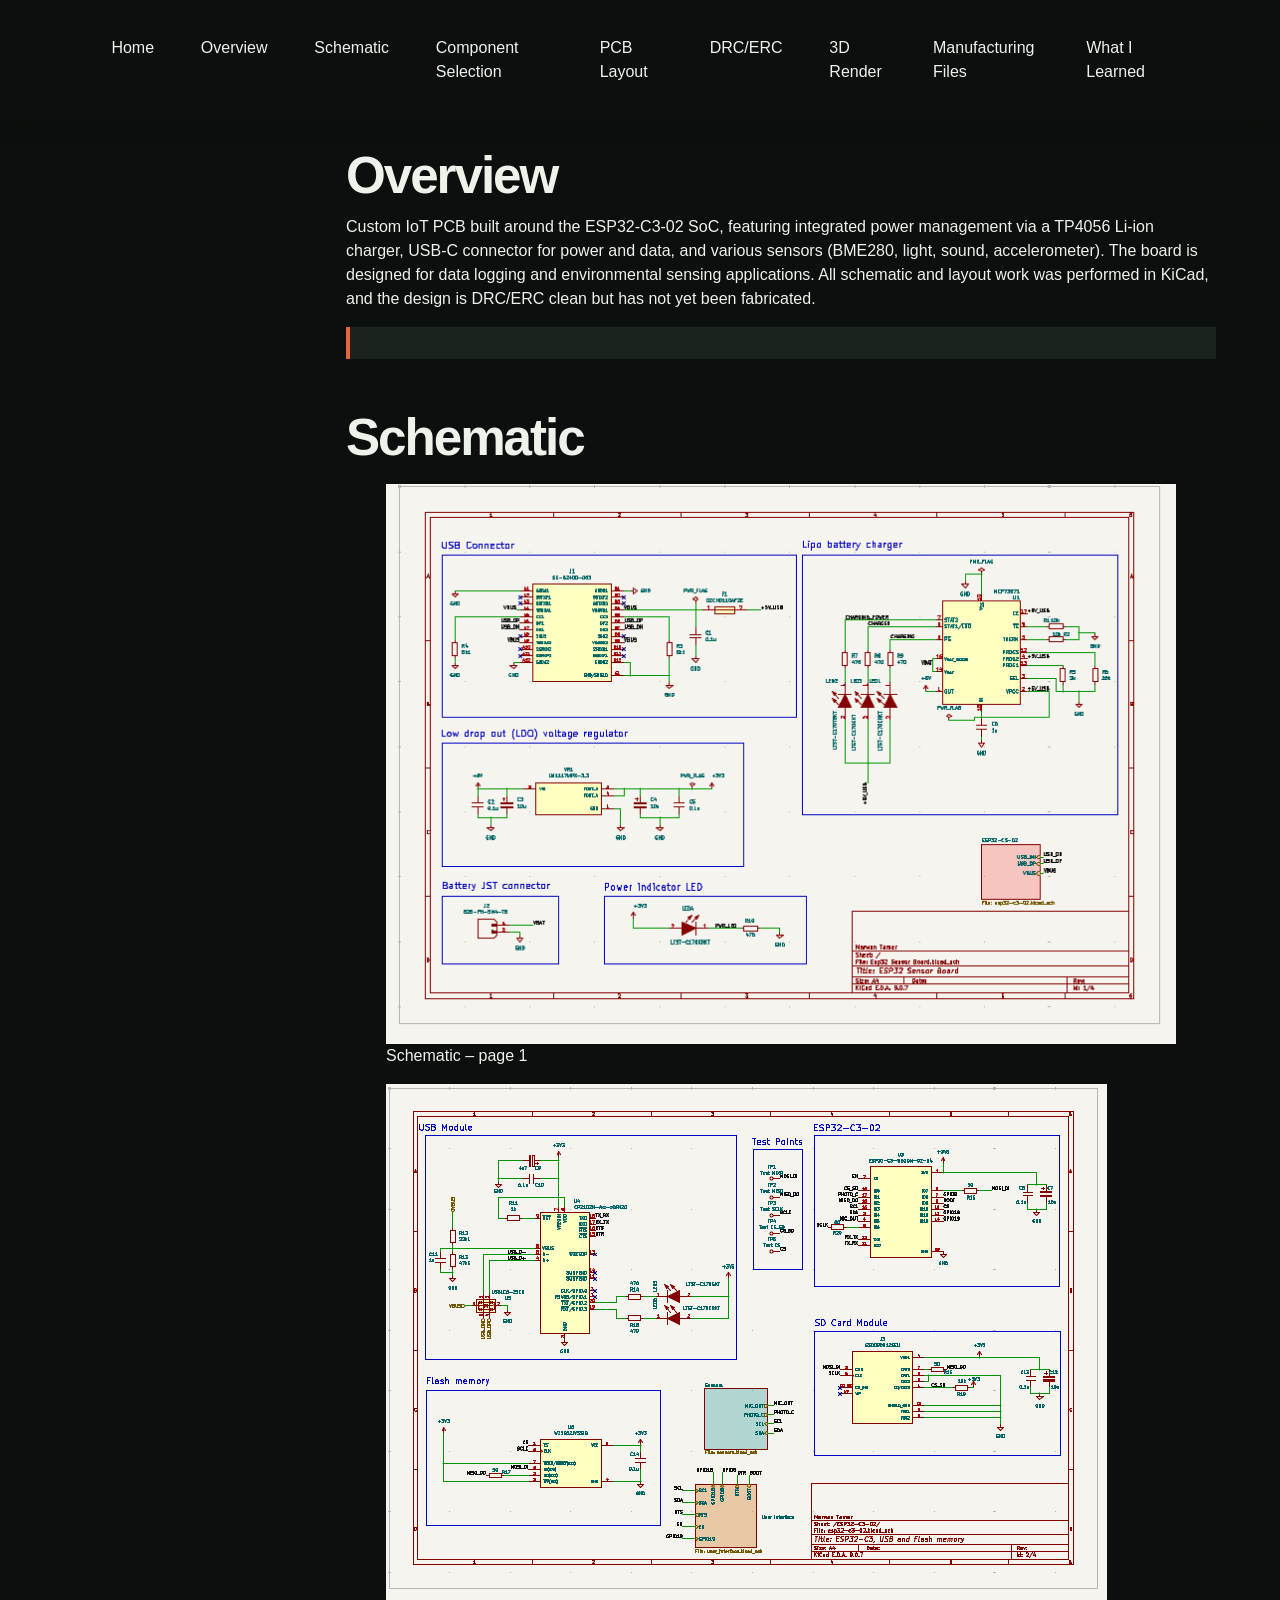
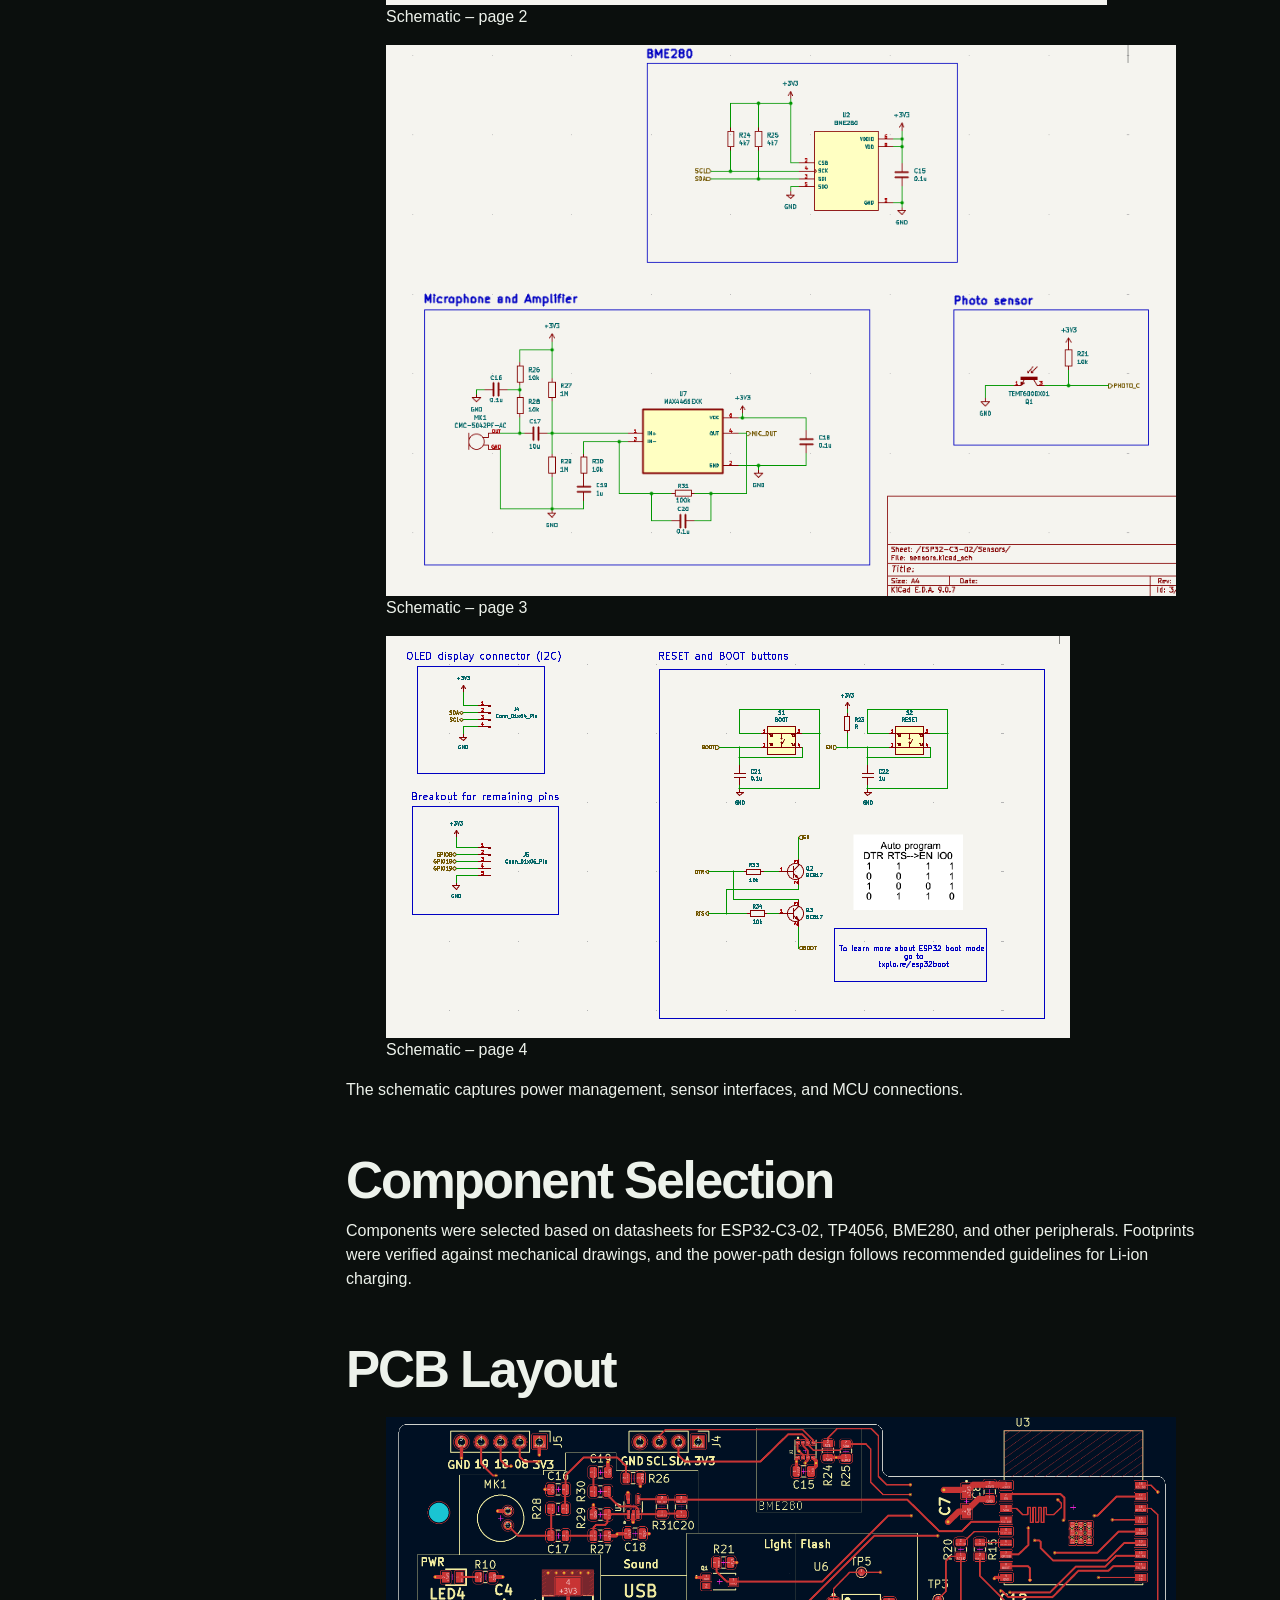
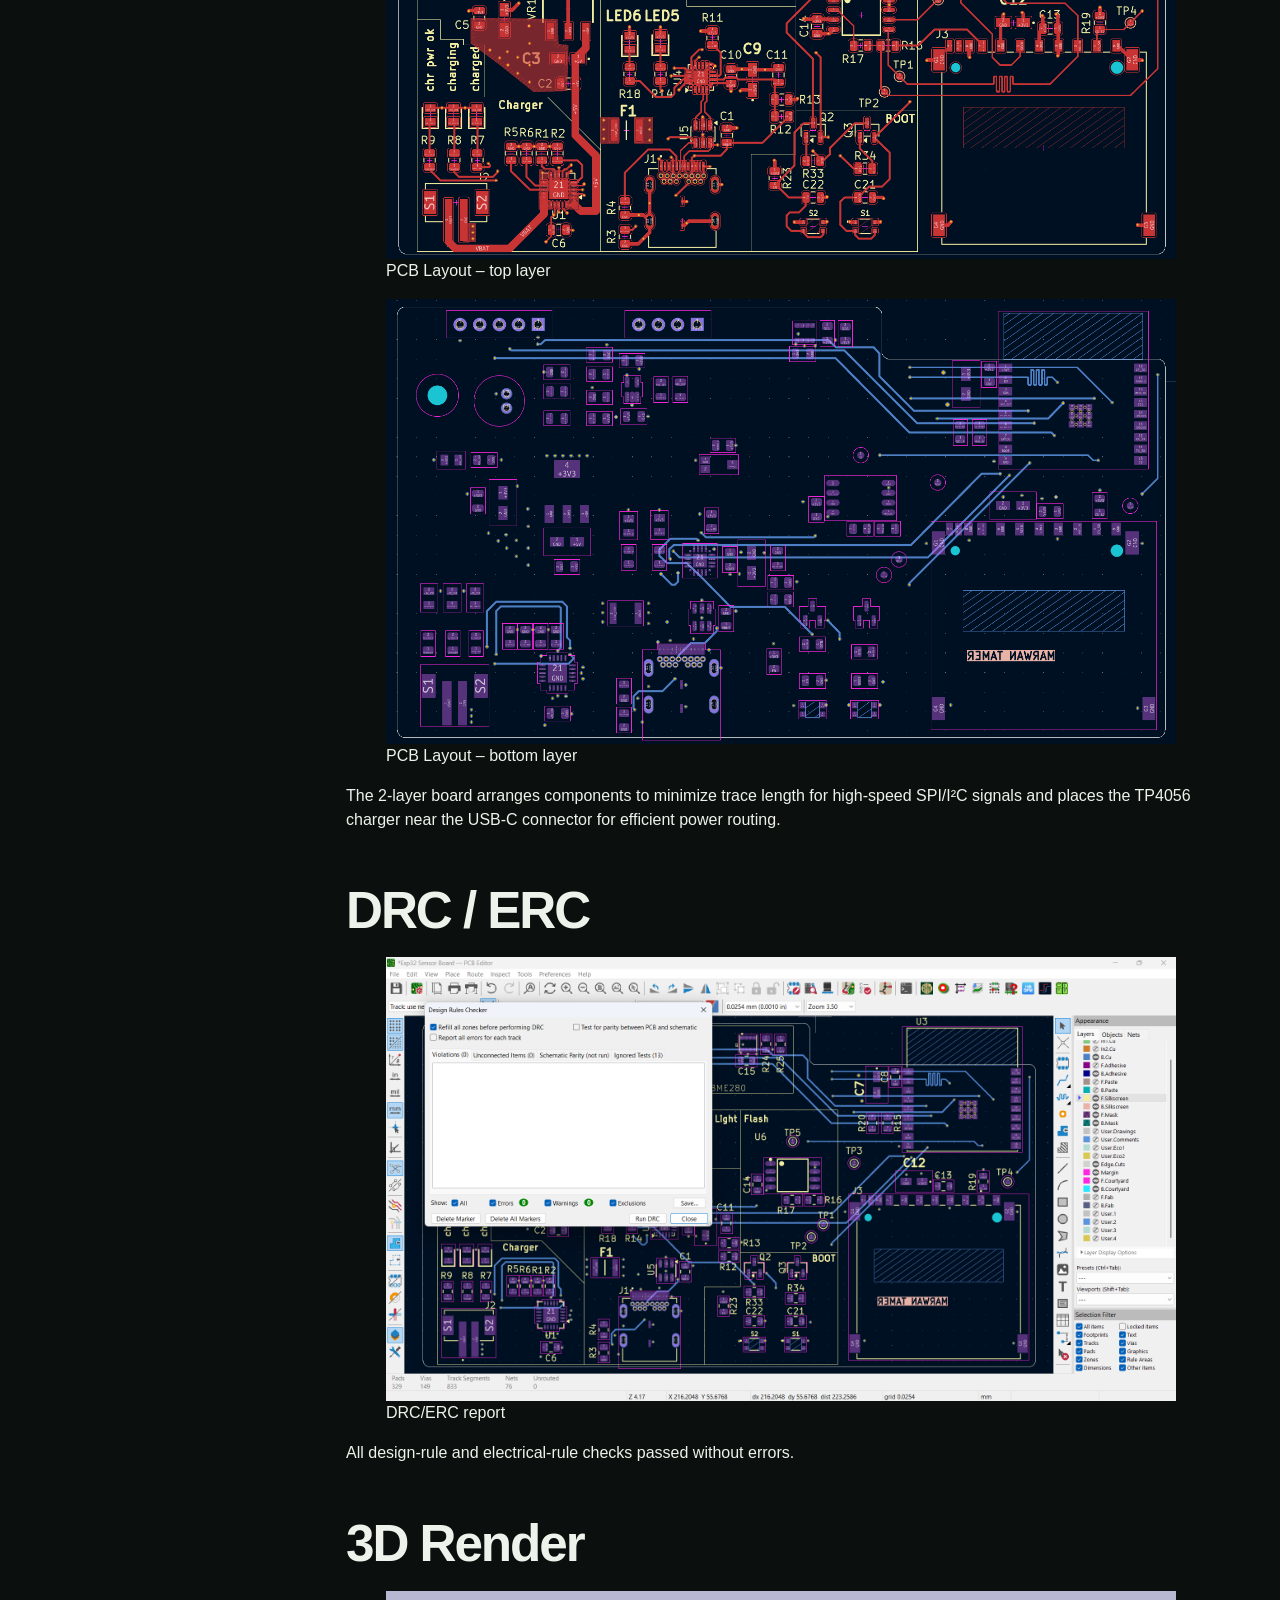
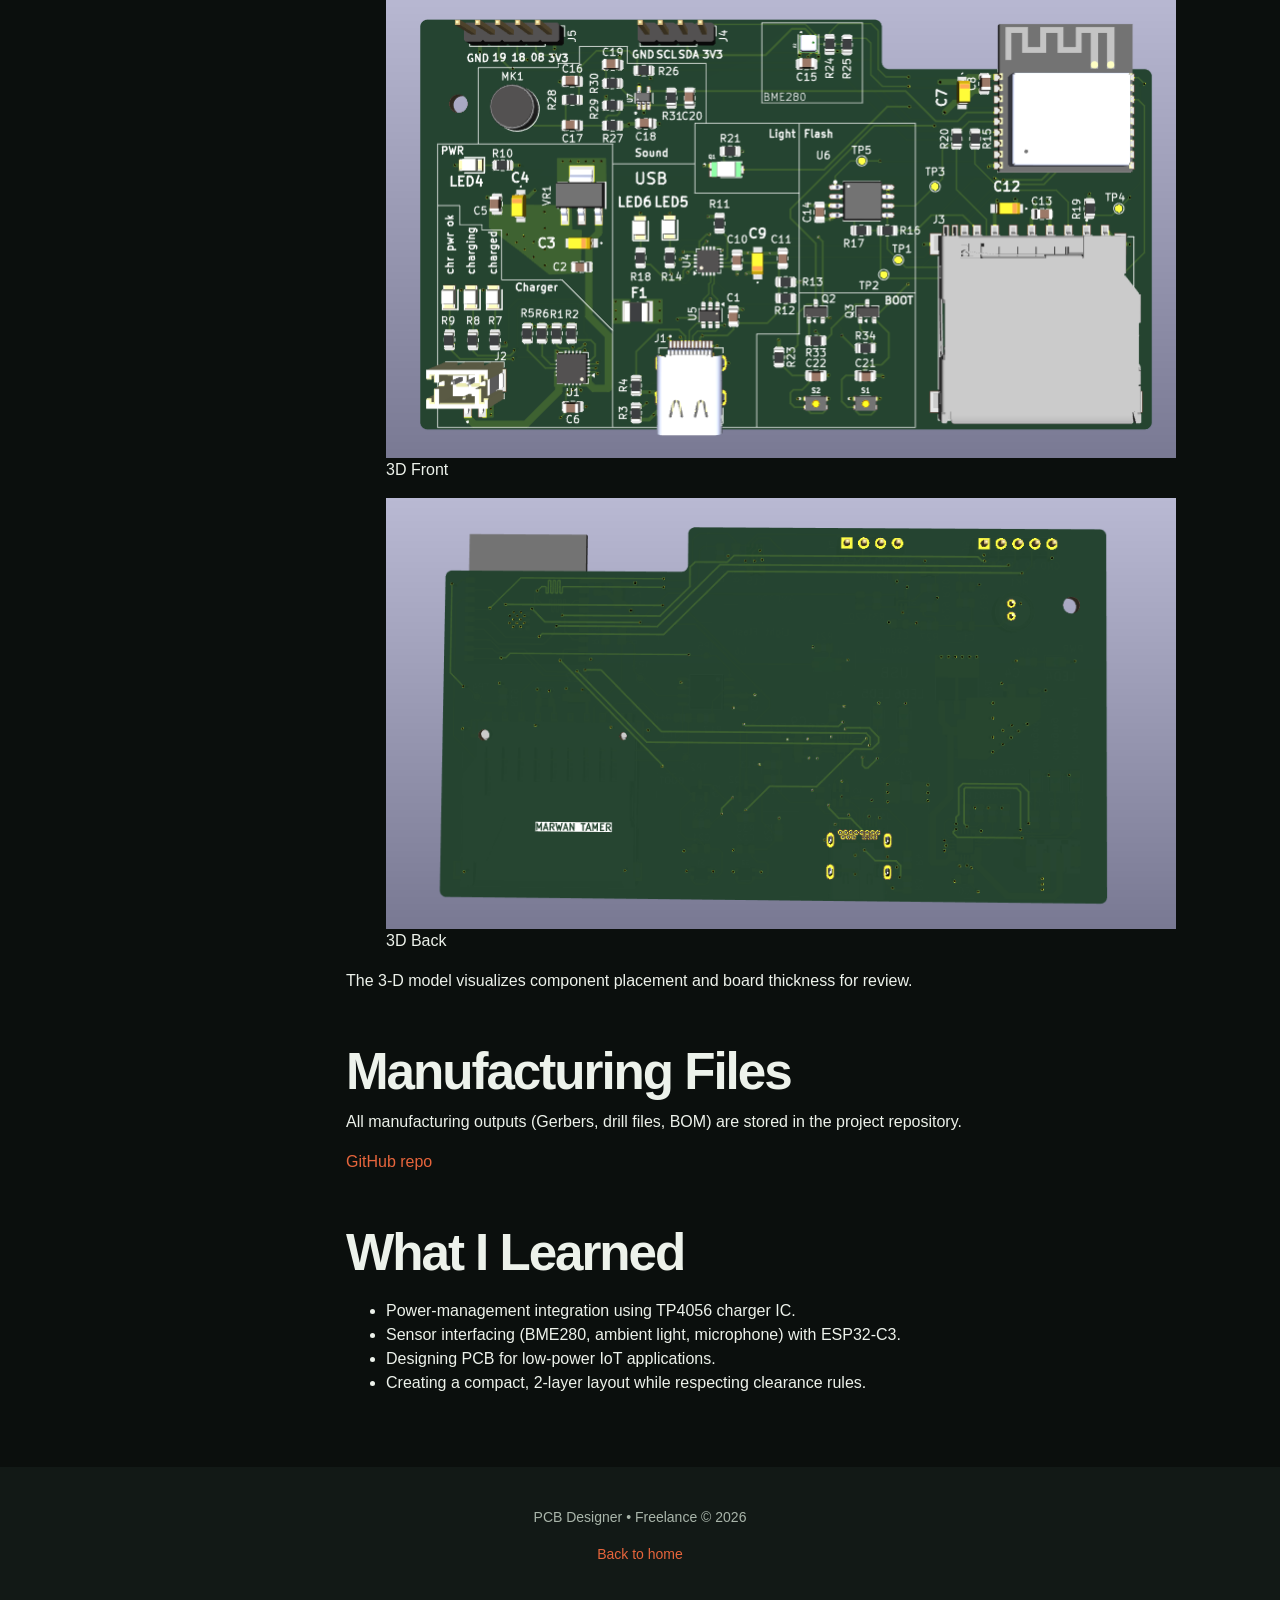
==== project/esp32-sensor.html @ 3e96b980 "Add files via upload" ====
<!DOCTYPE html>
<html lang="en">
<head>
  <meta charset="UTF-8">
  <meta name="viewport" content="width=device-width, initial-scale=1.0">
  <title>ESP32 Sensor Board – Project</title>
  <meta name="description" content="Custom IoT PCB with ESP32‑C3‑02 and TP4056 charger, tutorial‑based design, DRC/ERC clean, manufacturing planned.">
  <link rel="stylesheet" href="../css/variables.css">
  <link rel="stylesheet" href="../css/base.css">
  <link rel="stylesheet" href="../css/components.css">
  <link rel="stylesheet" href="../css/project-page.css">
</head>
<body>
  <!-- Top navigation -->
  <nav class="nav-primary sticky">
    <div class="container">
      <ul>
        <li><a href="../index.html">Home</a></li>
        <li><a href="#overview" data-scroll>Overview</a></li>
        <li><a href="#schematic" data-scroll>Schematic</a></li>
        <li><a href="#component-selection" data-scroll>Component Selection</a></li>
        <li><a href="#pcb-layout" data-scroll>PCB Layout</a></li>
        <li><a href="#drc-erc" data-scroll>DRC/ERC</a></li>
        <li><a href="#render-3d" data-scroll>3D Render</a></li>
        <li><a href="#manufacturing" data-scroll>Manufacturing Files</a></li>
        <li><a href="#learned" data-scroll>What I Learned</a></li>
      </ul>
          </div>
  </nav>

  <div class="container project-container">
    <aside id="project-sidebar"></aside>
    <main class="project-content">
      <section id="overview">
        <h2>Overview</h2>
        <p>Custom IoT PCB built around the ESP32‑C3‑02 SoC, featuring integrated power management via a TP4056 Li‑ion charger, USB‑C connector for power and data, and various sensors (BME280, light, sound, accelerometer). The board is designed for data logging and environmental sensing applications. All schematic and layout work was performed in KiCad, and the design is DRC/ERC clean but has not yet been fabricated.</p>
        <div id="project-status" class="status-block"></div>
      </section>

      <section id="schematic">
        <h2>Schematic</h2>
        <figure>
          <img class="lightbox-trigger" src="../assets/images/esp32-sensor/schematic-page-1.png" alt="ESP32 Sensor Board schematic page 1"/>
          <figcaption>Schematic – page 1</figcaption>
        </figure>
        <figure>
          <img class="lightbox-trigger" src="../assets/images/esp32-sensor/schematic-page-2.png" alt="ESP32 Sensor Board schematic page 2"/>
          <figcaption>Schematic – page 2</figcaption>
        </figure>
        <figure>
          <img class="lightbox-trigger" src="../assets/images/esp32-sensor/schematic-page-3.png" alt="ESP32 Sensor Board schematic page 3"/>
          <figcaption>Schematic – page 3</figcaption>
        </figure>
        <figure>
          <img class="lightbox-trigger" src="../assets/images/esp32-sensor/schematic-page-4.png" alt="ESP32 Sensor Board schematic page 4"/>
          <figcaption>Schematic – page 4</figcaption>
        </figure>
        <p>The schematic captures power management, sensor interfaces, and MCU connections.</p>
      </section>

      <section id="component-selection">
        <h2>Component Selection</h2>
        <p>Components were selected based on datasheets for ESP32‑C3‑02, TP4056, BME280, and other peripherals. Footprints were verified against mechanical drawings, and the power‑path design follows recommended guidelines for Li‑ion charging.</p>
      </section>

      <section id="pcb-layout">
        <h2>PCB Layout</h2>
        <figure>
          <img class="lightbox-trigger" src="../assets/images/esp32-sensor/pcb-top.png" alt="ESP32 Sensor Board PCB top layout"/>
          <figcaption>PCB Layout – top layer</figcaption>
        </figure>
        <figure>
          <img class="lightbox-trigger" src="../assets/images/esp32-sensor/pcb-bottom.png" alt="ESP32 Sensor Board PCB bottom layout"/>
          <figcaption>PCB Layout – bottom layer</figcaption>
        </figure>
        <p>The 2‑layer board arranges components to minimize trace length for high‑speed SPI/I²C signals and places the TP4056 charger near the USB‑C connector for efficient power routing.</p>
      </section>

      <section id="drc-erc">
        <h2>DRC / ERC</h2>
        <figure>
          <img class="lightbox-trigger" src="../assets/images/esp32-sensor/drc-erc.png" alt="ESP32 Sensor Board DRC and ERC report"/>
          <figcaption>DRC/ERC report</figcaption>
        </figure>
        <p>All design‑rule and electrical‑rule checks passed without errors.</p>
      </section>

      <section id="render-3d">
        <h2>3D Render</h2>
        <figure>
          <img class="lightbox-trigger" src="../assets/images/esp32-sensor/3d-front.png" alt="ESP32 Sensor Board 3D front render"/>
          <figcaption>3D Front</figcaption>
        </figure>
        <figure>
          <img class="lightbox-trigger" src="../assets/images/esp32-sensor/3d-back.png" alt="ESP32 Sensor Board 3D back render"/>
          <figcaption>3D Back</figcaption>
        </figure>
        <p>The 3‑D model visualizes component placement and board thickness for review.</p>
      </section>

      <section id="manufacturing">
        <h2>Manufacturing Files</h2>
        <p>All manufacturing outputs (Gerbers, drill files, BOM) are stored in the project repository.</p>
        <p><a href="https://github.com/marwantm/esp32-sensor-board" target="_blank" rel="noopener">GitHub repo</a></p>
      </section>

      <section id="learned">
        <h2>What I Learned</h2>
        <ul>
          <li>Power‑management integration using TP4056 charger IC.</li>
          <li>Sensor interfacing (BME280, ambient light, microphone) with ESP32‑C3.</li>
          <li>Designing PCB for low‑power IoT applications.</li>
          <li>Creating a compact, 2‑layer layout while respecting clearance rules.</li>
        </ul>
      </section>
    </main>
  </div>

  <footer>
    <div class="container">
      <p>PCB Designer &#8226; Freelance © 2026</p>
      <a href="../index.html" data-scroll>Back to home</a>
    </div>
  </footer>

  <!-- Scripts – initialise page –>
  <script type="module" src="../js/navigation.js"></script>
    <script type="module" src="../js/scroll-animations.js"></script>
  <script type="module" src="../js/lightbox.js"></script>
  <script type="module" src="../js/project-sidebar.js"></script>
  <script type="module" src="../js/projects.js"></script>
  <script type="module">
    import { initNavigation } from '../js/navigation.js';
        import { initScrollAnimations } from '../js/scroll-animations.js';
    import { initLightbox } from '../js/lightbox.js';
    import { initProjectSidebar } from '../js/project-sidebar.js';
    import PROJECTS from '../js/projects.js';
    const data = PROJECTS.find(p => p.id === 'esp32-sensor');
    const statusDiv = document.getElementById('project-status');
    if (data && statusDiv) {
      statusDiv.innerHTML = `
        <div class="badge ${data.badgeClass}">${data.badge}</div>
        <p>Design Status: ${data.specs['Design Status']}</p>
        <p>Manufacturing: ${data.specs['Manufacturing']}</p>
      `;
    }
    initNavigation();
        initScrollAnimations();
    initLightbox();
    initProjectSidebar();
  </script>
</body>
</html>
---- css/variables.css ----
/* Portfolio design system */
:root {
  --bg-primary: #0b0f0d;
  --bg-surface: #121916;
  --bg-elevated: #1a231e;
  --text-primary: #edf2eb;
  --text-secondary: #a9b5aa;
  --text-muted: #748278;
  --border: #2b3830;
  --accent: #e7653c;
  --accent-hover: #f07d56;
  --accent-cool: #83b9a5;
  --status-success: #4ea982;
  --status-warning: #d59b4b;
  --shadow: 0 18px 45px rgba(0, 0, 0, 0.32);
}
---- css/base.css ----
/* Base styles – reset, typography, layout */

/* Box‑sizing */
*, *::before, *::after {
  box-sizing: border-box;
}

html {
  font-family: "Avenir Next", "Trebuchet MS", sans-serif;
  line-height: 1.5;
  -webkit-text-size-adjust: 100%;
  background-color: var(--bg-primary);
  scroll-behavior: smooth;
  color: var(--text-primary);
}

body {
  margin: 0;
  padding: 0;
  background-image: radial-gradient(var(--border) 0.7px, transparent 0.7px);
  background-size: 18px 18px;
  overflow-x: hidden;
}

h1, h2, h3, h4, h5, h6 {
  margin: 0 0 0.5rem 0;
  font-weight: 700;
  line-height: 1.2;
}

p {
  margin: 0 0 1rem 0;
}

a {
  color: var(--accent);
  text-decoration: none;
}
a:hover {
  text-decoration: underline;
}

img {
  max-width: 100%;
  height: auto;
  display: block;
}

/* Utility classes */
.container {
  width: 90%;
  max-width: 1200px;
  margin: 0 auto;
  padding: 1.5rem 0;
}

.section {
  padding: 7rem 0;
}

/* Larger typographic headings */
#hero h1 { font-size: clamp(3.5rem, 9vw, 8.5rem); letter-spacing: -0.06em; }
section h2 { font-size: clamp(2rem, 4vw, 4rem); letter-spacing: -0.04em; }

.sticky {
  position: sticky;
  top: 0;
  background: rgba(11, 15, 13, 0.88);
  backdrop-filter: blur(14px);
  z-index: 1000;
  border-bottom: 1px solid transparent;
  box-shadow: 0 8px 25px rgba(34, 45, 37, 0.04);
}

::selection { background: var(--accent); color: #0b0f0d; }

@media (max-width: 700px) {
  .container { width: calc(100% - 2.5rem); }
  .section { padding: 4.5rem 0; }
}
---- css/components.css ----
/* Component styles – buttons, cards, navigation, forms, etc. */

/* Buttons */
.btn {
  display: inline-block;
  padding: 0.85rem 1.15rem;
  background: var(--accent);
  color: #ffffff;
  border: none;
  border-radius: 999px;
  cursor: pointer;
  font-size: 1rem;
  font-weight: 700;
  transition: transform 0.25s ease, background 0.25s ease, box-shadow 0.25s ease;
}
.btn:hover {
  background: var(--accent-hover);
  transform: translateY(-3px);
  box-shadow: 0 10px 20px rgba(226, 96, 53, 0.22);
  text-decoration: none;
}

/* Cards (used for featured work) */
.card {
  background: var(--bg-surface);
  border: 1px solid var(--border);
  border-radius: 2px;
  padding: 0 1.25rem 1.35rem;
  box-shadow: var(--shadow);
  transition: transform 0.3s ease, border-color 0.3s ease, box-shadow 0.3s ease;
}
.card:hover {
  transform: translateY(-8px);
}

/* Badge */
.badge {
  display: inline-block;
  padding: 0.25rem 0.5rem;
  font-size: 0.75rem;
  font-weight: 600;
  border-radius: 4px;
  color: #ffffff;
}
.badge‑independent {
  background: var(--status-success);
}
.badge‑tutorial {
  background: var(--status-warning);
}

/* Navigation */
.nav-primary {
  display: flex;
  justify-content: space-between;
  align-items: center;
  background: var(--bg-primary);
  padding: 0.25rem max(1.25rem, calc((100% - 1200px) / 2));
}
.nav-primary ul {
  list-style: none;
  display: flex;
  gap: 1.5rem;
  margin: 0;
  padding: 0;
}
.nav-primary a {
  color: var(--text-primary);
  font-weight: 500;
}
.brand { display: flex; align-items: center; gap: 0.6rem; color: var(--text-primary) !important; font-weight: 800 !important; letter-spacing: -0.03em; }
.brand-mark { display: grid; place-items: center; width: 2rem; height: 2rem; color: var(--bg-surface); background: var(--text-primary); border-radius: 50%; font-size: 0.65rem; letter-spacing: 0; }
.nav-primary a:hover, .nav-primary a.active { color: var(--accent); text-decoration: none; }
.nav-primary a.active { font-weight: 800; }
.nav-contact { position: relative; }.nav-contact > a { display: inline-flex; align-items: center; padding: .45rem .65rem; border: 1px solid transparent; border-radius: 999px; transition: color .2s ease, background .2s ease, border-color .2s ease; }.nav-contact > a:hover, .nav-contact > a:focus-visible { color: var(--accent); background: var(--bg-elevated); border-color: var(--border); outline: none; }.nav-caret { display: inline-block; margin-left: .15rem; font-size: .8rem; transition: transform .2s ease; }.contact-menu { position: absolute; top: calc(100% + .65rem); right: 0; width: 10.5rem; padding: .45rem; border: 1px solid var(--border); background: var(--bg-elevated); box-shadow: var(--shadow); opacity: 0; visibility: hidden; transform: translateY(-8px); transition: opacity .2s ease, transform .2s ease, visibility .2s ease; }.nav-contact:hover .contact-menu, .nav-contact:focus-within .contact-menu, .nav-contact.is-open .contact-menu { opacity: 1 !important; visibility: visible !important; transform: translateY(0) !important; }.nav-contact:hover .nav-caret, .nav-contact:focus-within .nav-caret, .nav-contact.is-open .nav-caret { transform: rotate(180deg); }.contact-menu a { display: flex; align-items: center; gap: .65rem; padding: .65rem .7rem; color: var(--text-primary); font-size: .85rem; transition: color .2s ease, background .2s ease, transform .2s ease; }.contact-menu a:hover, .contact-menu a:focus-visible { background: var(--bg-surface); color: var(--accent); transform: translateX(4px); outline: none; }.contact-menu-icon { display: grid; place-items: center; width: 1.3rem; height: 1.3rem; color: var(--accent); font-size: .9rem; font-weight: 700; }.contact-menu-github svg { width: 1.05rem; height: 1.05rem; fill: currentColor; }.contact-menu-linkedin { border: 1px solid currentColor; border-radius: 2px; font-size: .65rem; }

.scroll-progress { position: fixed; inset: 0 0 auto; height: 3px; z-index: 2001; background: transparent; }
.scroll-progress span { display: block; height: 100%; width: 0; background: var(--accent); transform-origin: left; }

.intro-cover { min-height: 100vh; display: flex; flex-direction: column; justify-content: center; padding: clamp(2rem, 6vw, 6rem) max(1.25rem, calc((100% - 1200px) / 2)); background: radial-gradient(circle at 20% 25%, #1d3028 0, transparent 35%), var(--bg-primary); }
.intro-cover-inner { width: 100%; max-width: 1080px; margin: 0 auto; display: grid; grid-template-columns: minmax(260px, .85fr) minmax(0, 1fr); align-items: center; gap: clamp(2rem, 8vw, 8rem); }
.intro-photo { position: relative; min-height: 520px; overflow: hidden; background: radial-gradient(circle at 60% 30%, #374039 0, #161b18 35%, #080a09 75%); box-shadow: 18px 18px 0 var(--accent); transform: rotate(-2deg); }
.intro-photo::after { content: ""; position: absolute; inset: 0; background: linear-gradient(180deg, transparent 45%, rgba(11, 15, 13, .82)); pointer-events: none; }
.intro-photo img { width: 100%; height: 100%; min-height: 520px; object-fit: cover; filter: saturate(.78) contrast(1.1); }
.intro-photo-label { position: absolute; z-index: 1; bottom: 1.2rem; left: 1.2rem; color: var(--text-primary); font-size: .68rem; font-weight: 800; letter-spacing: .14em; }
.intro-copy h1 { margin: 1rem 0 1.2rem; font-size: clamp(3.5rem, 8vw, 7.5rem); line-height: .95; letter-spacing: -.06em; }
.intro-copy h1 em { color: var(--accent); font-family: Georgia, serif; font-weight: 400; }
.intro-copy > p:not(.eyebrow) { color: var(--text-secondary); font-size: clamp(1rem, 1.7vw, 1.35rem); margin-bottom: 2rem; }
.intro-footer { width: 100%; max-width: 1080px; margin: clamp(4rem, 10vh, 8rem) auto 0; display: flex; align-items: center; gap: 1rem; color: var(--text-muted); font-size: .7rem; font-weight: 800; letter-spacing: .12em; }.intro-line { width: 4rem; height: 1px; background: var(--accent); }

.hero { min-height: min(780px, calc(100vh - 4rem)); display: grid; grid-template-columns: minmax(0, 1.2fr) minmax(280px, 0.8fr); align-content: center; gap: 4rem; position: relative; }
.hero-copy { position: relative; z-index: 1; }
.eyebrow { color: var(--accent-cool); font-size: 0.9rem; font-weight: 800; letter-spacing: 0.16em; text-transform: uppercase; }
.hero h1 { max-width: 850px; margin: 1rem 0 1.5rem; }
.hero h1 em { color: var(--accent); font-family: Georgia, serif; font-weight: 400; }
.hero-lede { color: var(--text-secondary); font-size: clamp(1rem, 1.5vw, 1.25rem); max-width: 560px; }
.hero-actions { display: flex; align-items: center; gap: 1.5rem; margin-top: 2rem; flex-wrap: wrap; }
.text-link, .card-link { color: var(--text-primary); font-weight: 800; }
.text-link:hover, .card-link:hover { color: var(--accent); text-decoration: none; }
.hero-console { background: var(--bg-elevated); color: var(--text-primary); min-height: 350px; padding: 1.2rem; display: flex; flex-direction: column; justify-content: space-between; transform: rotate(2deg); box-shadow: 18px 22px 0 var(--accent); }
.console-header, .console-footer { display: flex; justify-content: space-between; font-size: 0.68rem; letter-spacing: 0.12em; }
.signal-dot { width: 8px; height: 8px; background: var(--accent); border-radius: 50%; box-shadow: 0 0 0 5px rgba(226, 96, 53, 0.18); }
.trace-art { height: 210px; position: relative; background: linear-gradient(135deg, transparent 49%, rgba(237, 242, 235, .12) 50%, transparent 51%); background-size: 22px 22px; overflow: hidden; }
.trace-art span, .trace-art i { position: absolute; display: block; border: 1px solid var(--accent); }
.trace-art span:nth-child(1) { width: 70%; top: 30%; left: 0; }.trace-art span:nth-child(2) { height: 65%; top: 30%; left: 36%; }.trace-art span:nth-child(3) { width: 48%; top: 68%; right: 0; }
.trace-art i { width: 11px; height: 11px; border-radius: 50%; background: var(--accent); }.trace-art i:nth-of-type(1) { top: 26%; left: 33%; }.trace-art i:nth-of-type(2) { top: 64%; left: 33%; }.trace-art i:nth-of-type(3) { top: 64%; right: 13%; }
.hero-meta { grid-column: 1 / -1; display: flex; gap: 1rem; align-items: center; color: var(--text-muted); font-size: 0.8rem; text-transform: uppercase; letter-spacing: 0.08em; }.meta-line { width: 3rem; height: 1px; background: var(--accent); }
.section-heading { max-width: 680px; margin-bottom: 2.5rem; }.section-heading h2 { margin-bottom: 1rem; }.section-heading > p:last-child { color: var(--text-secondary); font-size: 1.1rem; }
.service-grid { display: grid; grid-template-columns: repeat(6, 1fr); gap: 1rem; }.service-item { grid-column: span 2; min-height: 250px; padding: 1.35rem; border: 1px solid var(--border); background: linear-gradient(145deg, var(--bg-surface), var(--bg-elevated)); transition: transform .3s ease, border-color .3s ease; }.service-item:nth-child(n + 4) { grid-column: span 3; }.service-item:hover { transform: translateY(-6px); border-color: var(--accent); }.service-number, .skills-marker { color: var(--accent); font-size: .72rem; font-weight: 800; letter-spacing: .12em; }.service-item h3 { margin: 3.5rem 0 .7rem; font-size: 1.25rem; }.service-item p { min-height: 3.2rem; color: var(--text-secondary); }.service-item .card-link { font-size: .85rem; }
.skills-header { display: flex; justify-content: space-between; gap: 2rem; }.skills-marker { padding-top: 1rem; text-align: right; }.skills-marker small { color: var(--text-muted); font-size: .55rem; }.skill-list { border-top: 1px solid var(--border); }.skill-row { display: grid; grid-template-columns: 3rem minmax(170px, .7fr) 1fr; gap: 1rem; align-items: center; padding: 1.2rem 0; border-bottom: 1px solid var(--border); }.skill-row > span { color: var(--accent); font-size: .75rem; font-weight: 800; }.skill-row strong { font-size: 1.1rem; }.skill-row p { margin: 0; color: var(--text-secondary); }.about-layout { display: grid; grid-template-columns: 1fr 1fr; gap: clamp(2rem, 10vw, 10rem); align-items: start; }.about-layout h2 { margin-top: 1rem; }.about-copy { padding-top: 2.2rem; color: var(--text-secondary); font-size: 1.15rem; }.about-copy strong { color: var(--text-primary); }.about-facts { display: grid; grid-template-columns: repeat(3, 1fr); gap: 1rem; margin-top: 2.5rem; padding-top: 1.2rem; border-top: 1px solid var(--border); font-size: .78rem; }.about-facts span { display: grid; gap: .35rem; }.about-facts strong { color: var(--accent-cool); font-size: .65rem; letter-spacing: .1em; text-transform: uppercase; }
.contact-layout { display: grid; grid-template-columns: minmax(0, 0.9fr) minmax(320px, 1.1fr); gap: clamp(2rem, 8vw, 8rem); align-items: start; }.contact-intro h2 { margin: 1rem 0; }.contact-intro > p:not(.eyebrow) { color: var(--text-secondary); max-width: 420px; font-size: 1.1rem; }.contact-links { margin-top: 3rem; border-top: 1px solid var(--border); }.contact-links a { display: grid; grid-template-columns: 2.5rem 1fr auto; gap: 0.8rem; align-items: center; padding: 1rem 0; border-bottom: 1px solid var(--border); color: var(--text-primary); }.contact-links a:hover { color: var(--accent); text-decoration: none; }.contact-icon { display: grid; place-items: center; width: 1.8rem; height: 1.8rem; border: 1px solid var(--border); border-radius: 50%; color: var(--accent); font-size: 1rem; font-weight: 700; }.contact-icon-github { font-size: .65rem; box-shadow: inset 0 0 0 4px var(--bg-primary); }.contact-icon-linkedin { border-radius: 3px; font-size: .75rem; }.contact-links strong { font-size: 0.9rem; overflow-wrap: anywhere; }.contact-form { padding: clamp(1.3rem, 3vw, 2.2rem); background: var(--bg-elevated); color: var(--text-primary); box-shadow: 14px 14px 0 var(--accent); }.form-heading { display: flex; justify-content: space-between; gap: 1rem; margin-bottom: 2rem; font-weight: 800; }.form-status { color: #9dd2a6; font-size: 0.72rem; font-weight: 500; text-transform: uppercase; letter-spacing: 0.08em; }.form-status i { display: inline-block; width: 7px; height: 7px; margin-right: 0.35rem; background: #76c788; border-radius: 50%; }.contact-form label { display: block; margin: 1.1rem 0 0.4rem; color: #bfc9c0; font-size: 0.75rem; text-transform: uppercase; letter-spacing: 0.08em; }.contact-form input, .contact-form textarea { display: block; width: 100%; padding: 0.8rem 0; border: 0; border-bottom: 1px solid #55615b; border-radius: 0; outline: 0; background: transparent; color: var(--text-primary); font: inherit; resize: vertical; }.contact-form input::placeholder, .contact-form textarea::placeholder { color: #7d8981; }.contact-form input:focus, .contact-form textarea:focus { border-color: var(--accent); }.contact-form .btn { margin-top: 1.5rem; }
.project-grid { display: grid; grid-template-columns: repeat(2, minmax(0, 1fr)); gap: 1.5rem; }
.project-card { text-align: left; overflow: hidden; padding-bottom: 1.75rem; }.project-card h3 { margin-top: 1.5rem; font-size: 1.35rem; }.project-card p { color: var(--text-secondary); max-width: 34rem; }.card-image { display: block; margin: 0 -1.25rem; background: var(--bg-elevated); overflow: hidden; aspect-ratio: 1.7; }.card-image img { width: 100%; height: 100%; object-fit: cover; filter: brightness(.78) saturate(.82); transition: transform 0.5s ease, filter 0.5s ease; }.project-card:hover .card-image img { transform: scale(1.06); filter: brightness(.95) saturate(1); }.card-link { display: inline-flex; gap: 0.5rem; margin-top: 1rem; }.badge { border-radius: 999px; }.card-status { opacity: 1; }
.process-list { list-style: none; padding: 0; margin: 0; display: grid; grid-template-columns: repeat(3, 1fr); border-top: 1px solid var(--border); }.process-list li { display: grid; grid-template-columns: 2.5rem 1fr; column-gap: 0.8rem; padding: 1.5rem 1rem 1.5rem 0; border-bottom: 1px solid var(--border); }.process-list span { color: var(--accent); font-weight: 800; }.process-list strong { font-size: 1.05rem; }.process-list small { grid-column: 2; color: var(--text-secondary); margin-top: 0.5rem; }

@media (max-width: 900px) { .project-grid { grid-template-columns: repeat(2, 1fr); }.hero { gap: 2rem; }.hero-console { min-height: 280px; } }
@media (max-width: 900px) { .service-grid { grid-template-columns: repeat(2, 1fr); }.service-item, .service-item:nth-child(n + 4) { grid-column: span 1; }.about-layout { gap: 2rem; } }
@media (max-width: 650px) { .nav-primary { align-items: flex-start; }.nav-primary ul { gap: 0.8rem; overflow-x: auto; scrollbar-width: none; padding-bottom: 0.2rem; }.nav-primary ul::-webkit-scrollbar { display: none; }.brand span:last-child { display: none; }.hero { display: block; padding-top: 5rem; }.hero-console { margin: 3rem 0 1rem; transform: rotate(1deg); }.hero-meta { margin-top: 3rem; }.project-grid, .process-list, .contact-layout { grid-template-columns: 1fr; }.process-list li { padding-right: 0; }.contact-links { margin-top: 2rem; }.contact-form { margin-top: 1rem; box-shadow: 8px 8px 0 var(--accent); } }
@media (max-width: 650px) { .skills-header, .about-layout { display: block; }.skills-marker { display: none; }.skill-row { grid-template-columns: 2rem 1fr; gap: .6rem; }.skill-row p { grid-column: 2; }.about-copy { padding-top: 0; }.about-facts { grid-template-columns: 1fr; } }
@media (max-width: 650px) { .intro-cover { min-height: 100svh; padding-top: 4rem; padding-bottom: 2rem; }.intro-cover-inner { display: flex; flex-direction: column-reverse; align-items: stretch; gap: 3rem; }.intro-photo { min-height: 45vh; max-height: 480px; }.intro-photo img { min-height: 45vh; }.intro-copy h1 { font-size: clamp(3.5rem, 17vw, 5.5rem); }.intro-footer { margin-top: 4rem; } }

/* Footer */
.about-copy { font-size: clamp(1.25rem, 2vw, 1.65rem); line-height: 1.7; }
.nav-primary ul > li > a { display: inline-block; padding: .45rem .65rem; border: 1px solid transparent; border-radius: 999px; transition: color .2s ease, background .2s ease, border-color .2s ease, transform .2s ease, box-shadow .2s ease; }
.nav-primary ul > li > a:hover, .nav-primary ul > li > a:focus-visible { color: var(--accent); background: var(--bg-elevated); border-color: var(--border); transform: translateY(-3px); box-shadow: 0 8px 18px rgba(231, 101, 60, .22); outline: none; text-decoration: none; }
.contact-links a { position: relative; transition: color .2s ease, border-color .2s ease, transform .25s ease, box-shadow .25s ease; }
.contact-links a + a { margin-top: .45rem; }
.contact-links a:hover, .contact-links a:focus-visible { transform: translateY(-4px); border-color: var(--accent); box-shadow: 0 8px 18px rgba(231, 101, 60, .2); outline: none; }
.nav-contact > a { transition: color .2s ease, background .2s ease, border-color .2s ease, transform .2s ease, box-shadow .2s ease; }
.nav-contact > a:hover, .nav-contact > a:focus-visible { transform: translateY(-3px); box-shadow: 0 8px 18px rgba(231, 101, 60, .28); }
.contact-menu a:hover, .contact-menu a:focus-visible { transform: translate(4px, -2px); }

.contact-icon-github svg { width: 1.05rem; height: 1.05rem; fill: currentColor; }

footer {
  background: var(--bg-surface);
  color: var(--text-secondary);
  padding: 1rem 0;
  text-align: center;
  font-size: 0.875rem;
}

/* Lightbox overlay */
#lightbox {
  position: fixed;
  inset: 0;
  background: rgba(0,0,0,0.8);
  display: none;
  align-items: center;
  justify-content: center;
  z-index: 2000;
}
#lightbox img {
  max-width: 90%;
  max-height: 90%;
}

/* Scroll reveal animations */
.pre-animation {
  opacity: 0;
  transform: translateY(36px) scale(.985);
  transition: opacity 0.8s ease, transform 0.8s cubic-bezier(.16, 1, .3, 1);
  will-change: opacity, transform;
}
.pre-animation:not(.in-view) {
  opacity: 0 !important;
  transform: translateY(36px) scale(.985) !important;
}
.in-view {
  opacity: 1;
  transform: translateY(0) scale(1);
}

@media (prefers-reduced-motion: reduce) {
  html { scroll-behavior: auto; }
}

/* Card enhancements */
.card:hover, .card:focus-visible {
  border-color: var(--accent);
  box-shadow: var(--shadow);
}
.card-status {
  opacity: 0;
  font-size: 0.85rem;
  margin-top: 0.5rem;
  transition: opacity 0.2s ease;
}
.card:hover .card-status, .card:focus-visible .card-status {
  opacity: 1;
}

/* Active nav link */
.nav-primary a.active {
  font-weight: bold;
}
---- css/project-page.css ----
/* Project page layout – sidebar + content, responsive */

.project-container {
  display: grid;
  grid-template-columns: 250px 1fr;
  gap: 2rem;
}

@media (max-width: 991px) {
  .project-container {
    grid-template-columns: 1fr;
  }
}

.project-sidebar {
  position: sticky;
  top: 80px; /* below top nav */
  height: fit-content;
}

.project-sidebar ul {
  list-style: none;
  padding: 0;
  margin: 0;
}

.project-sidebar a {
  display: block;
  padding: 0.5rem 0;
  color: var(--text-primary);
}

.project-content section {
  margin-bottom: 3rem;
}

.status-block {
  background: var(--bg-elevated);
  border-left: 4px solid var(--accent);
  padding: 1rem;
  margin-bottom: 1rem;
}

.spec-table {
  width: 100%;
  border-collapse: collapse;
  margin-bottom: 2rem;
}
.spec-table th,
.spec-table td {
  border: 1px solid var(--border);
  padding: 0.5rem;
  text-align: left;
}
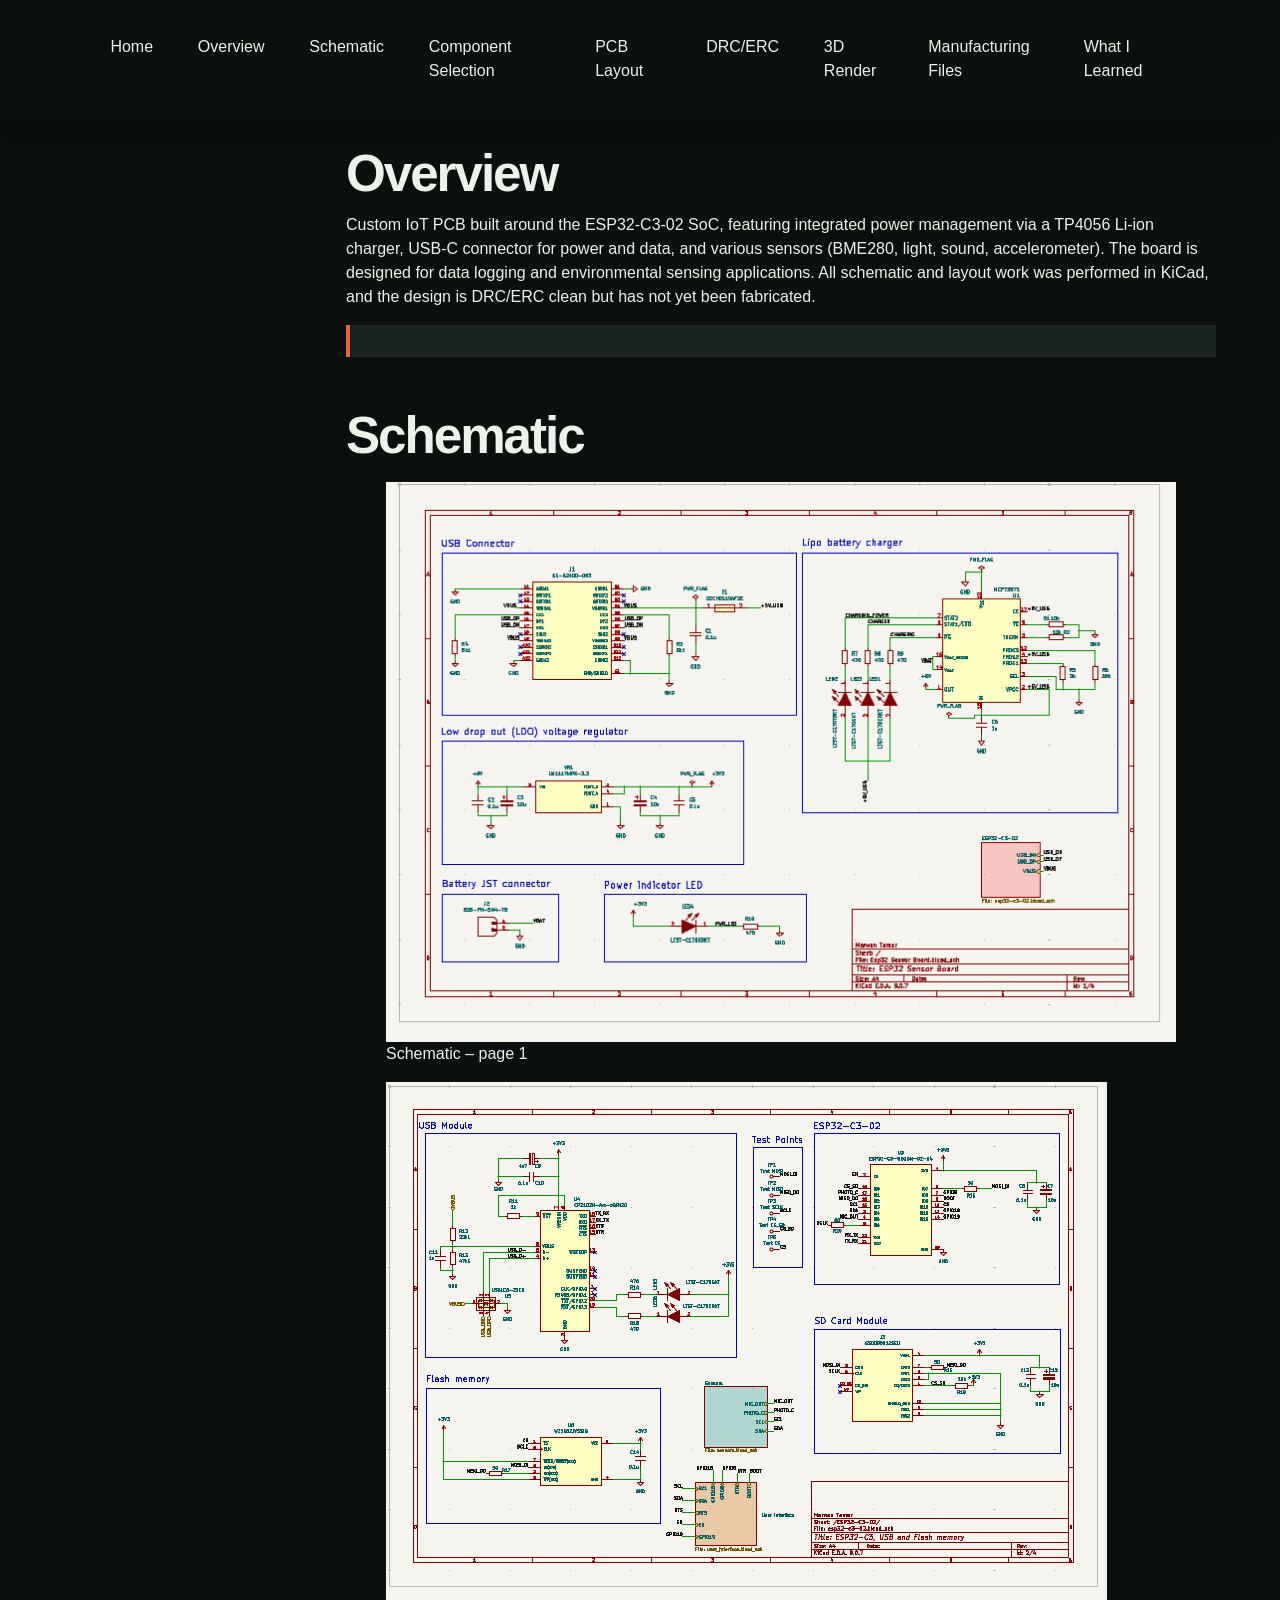
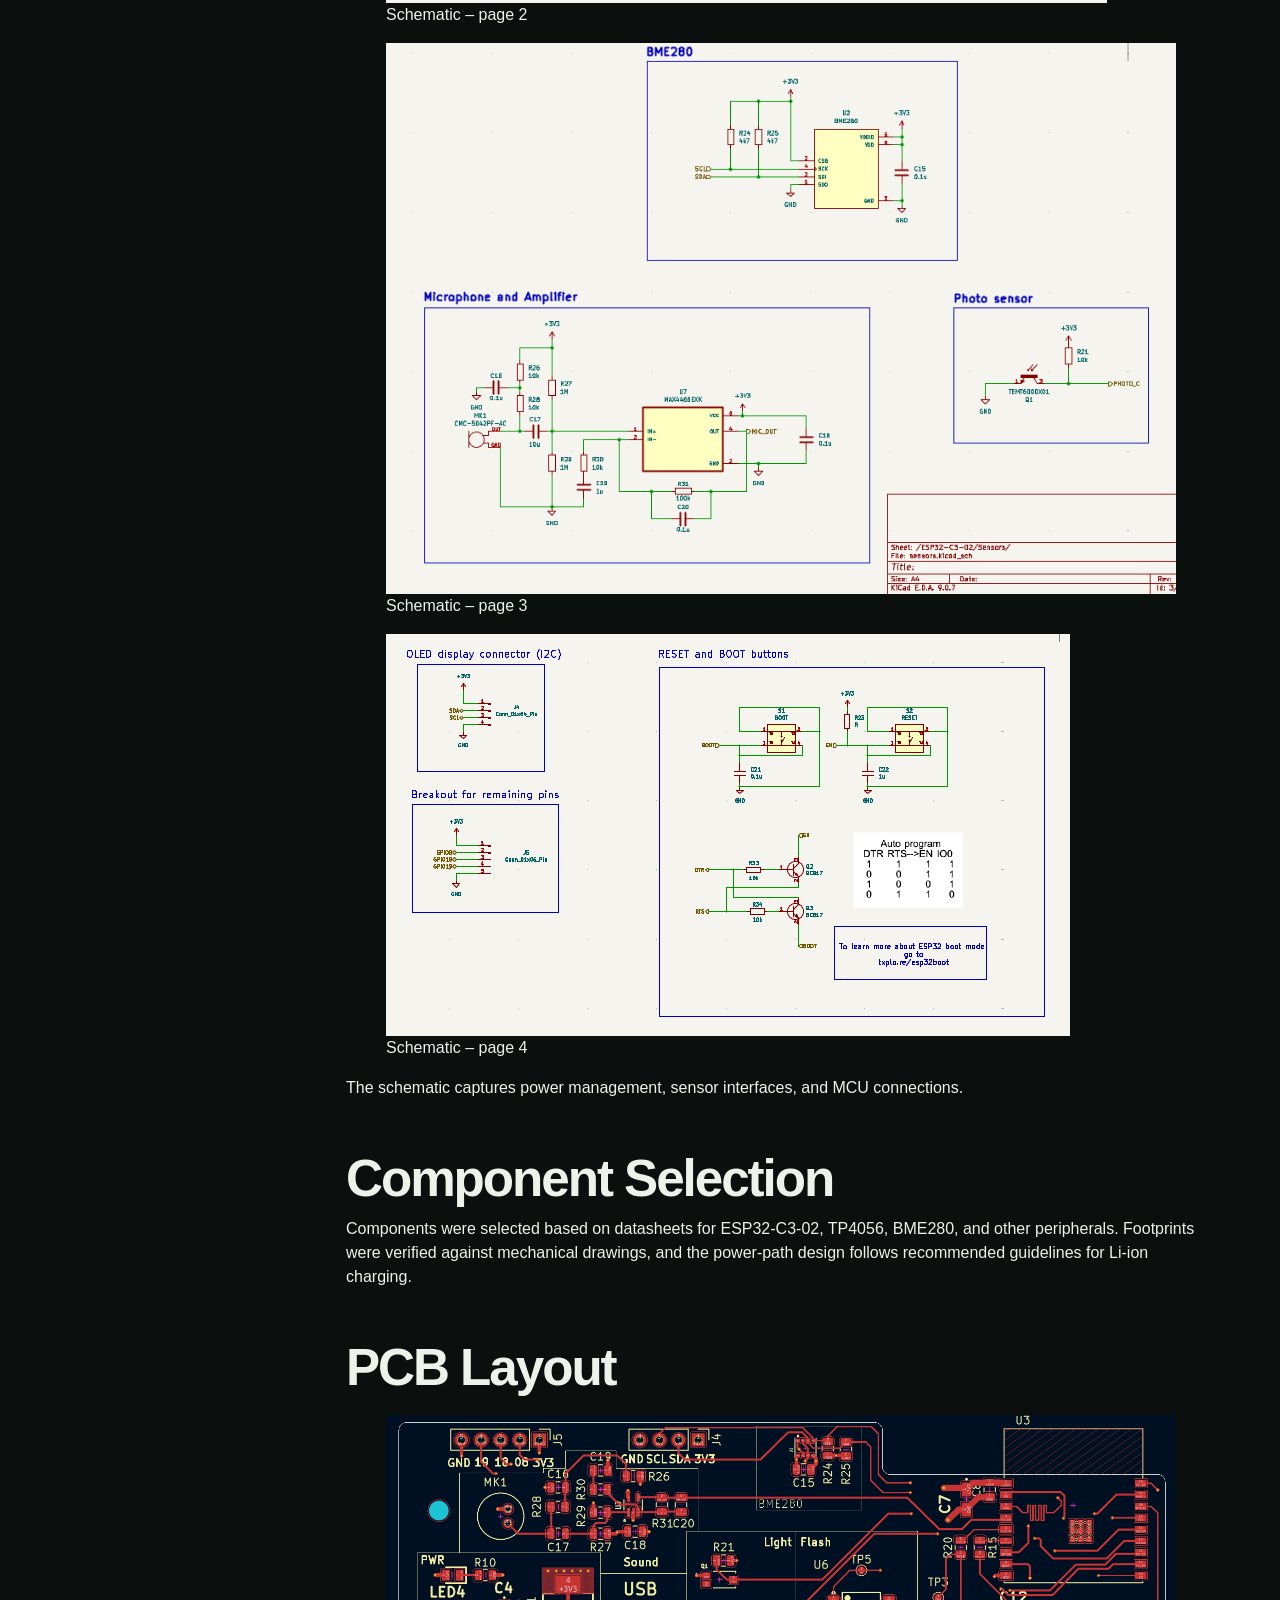
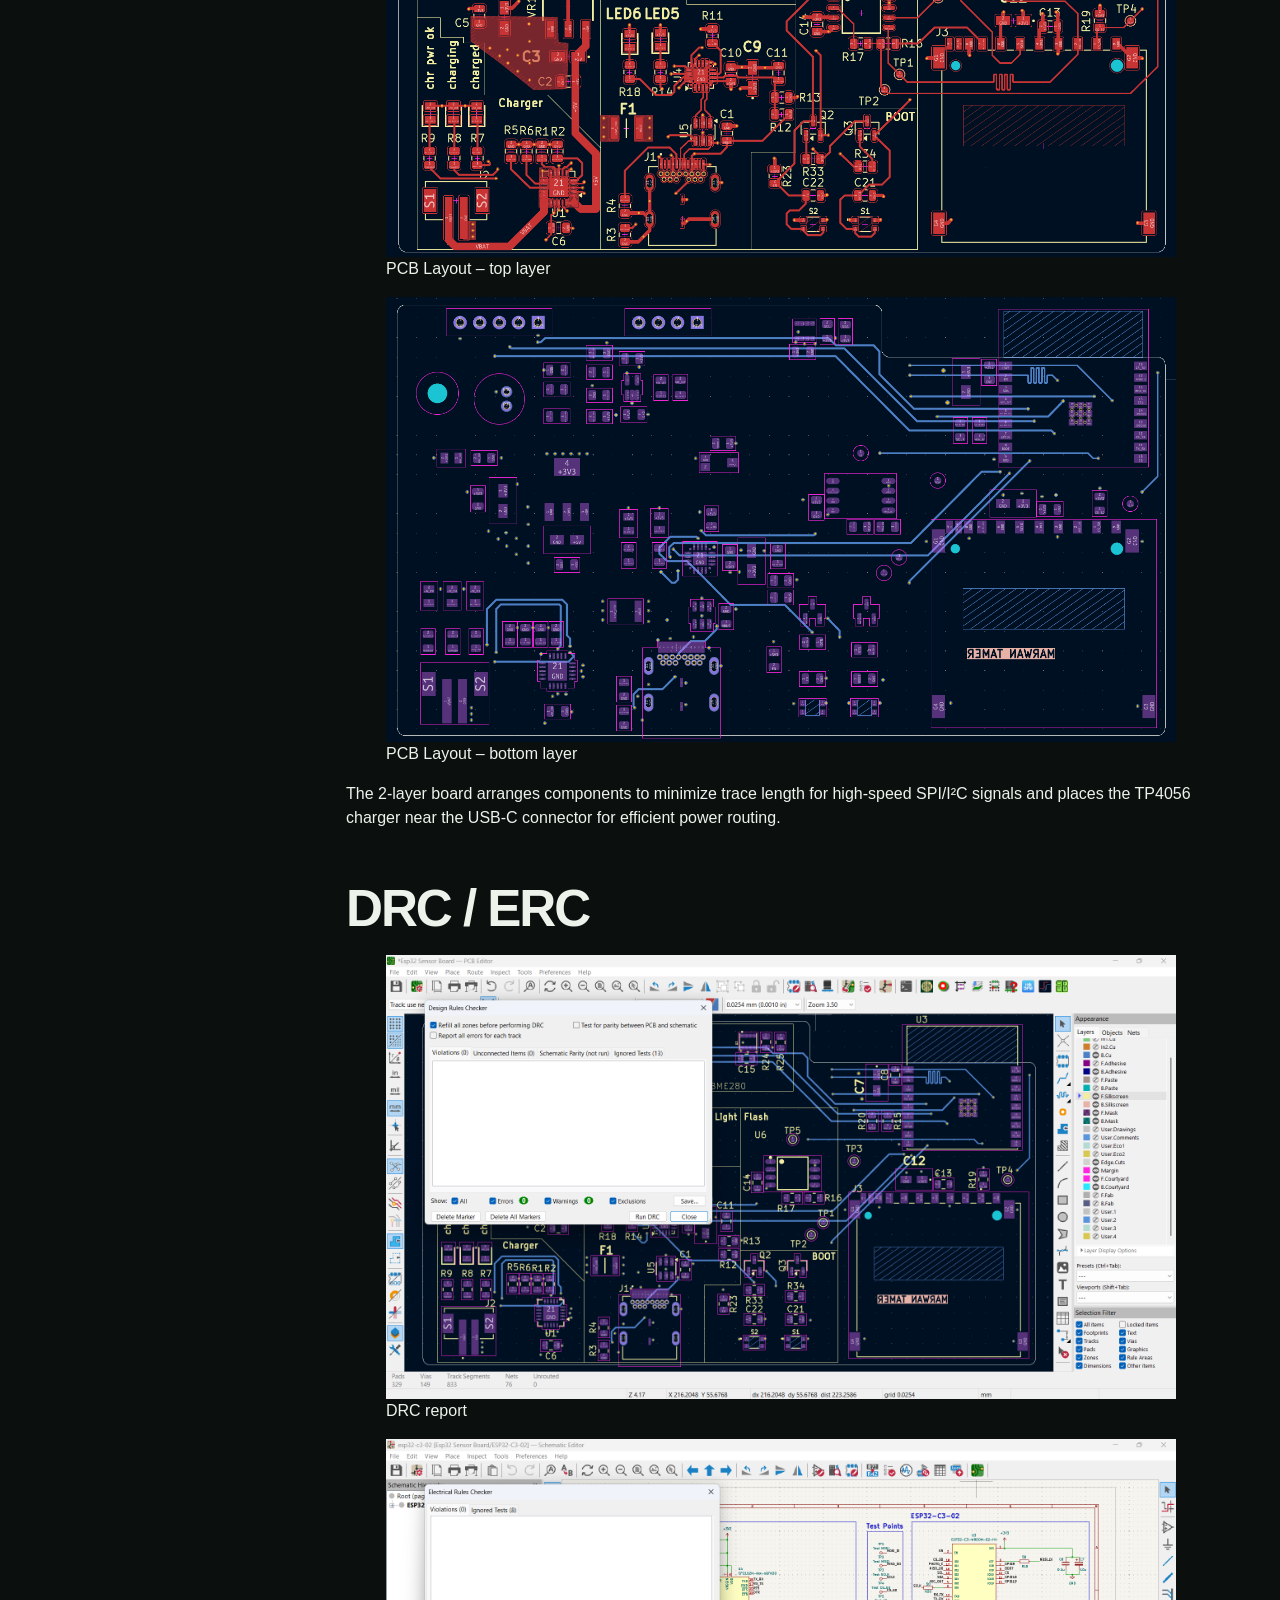
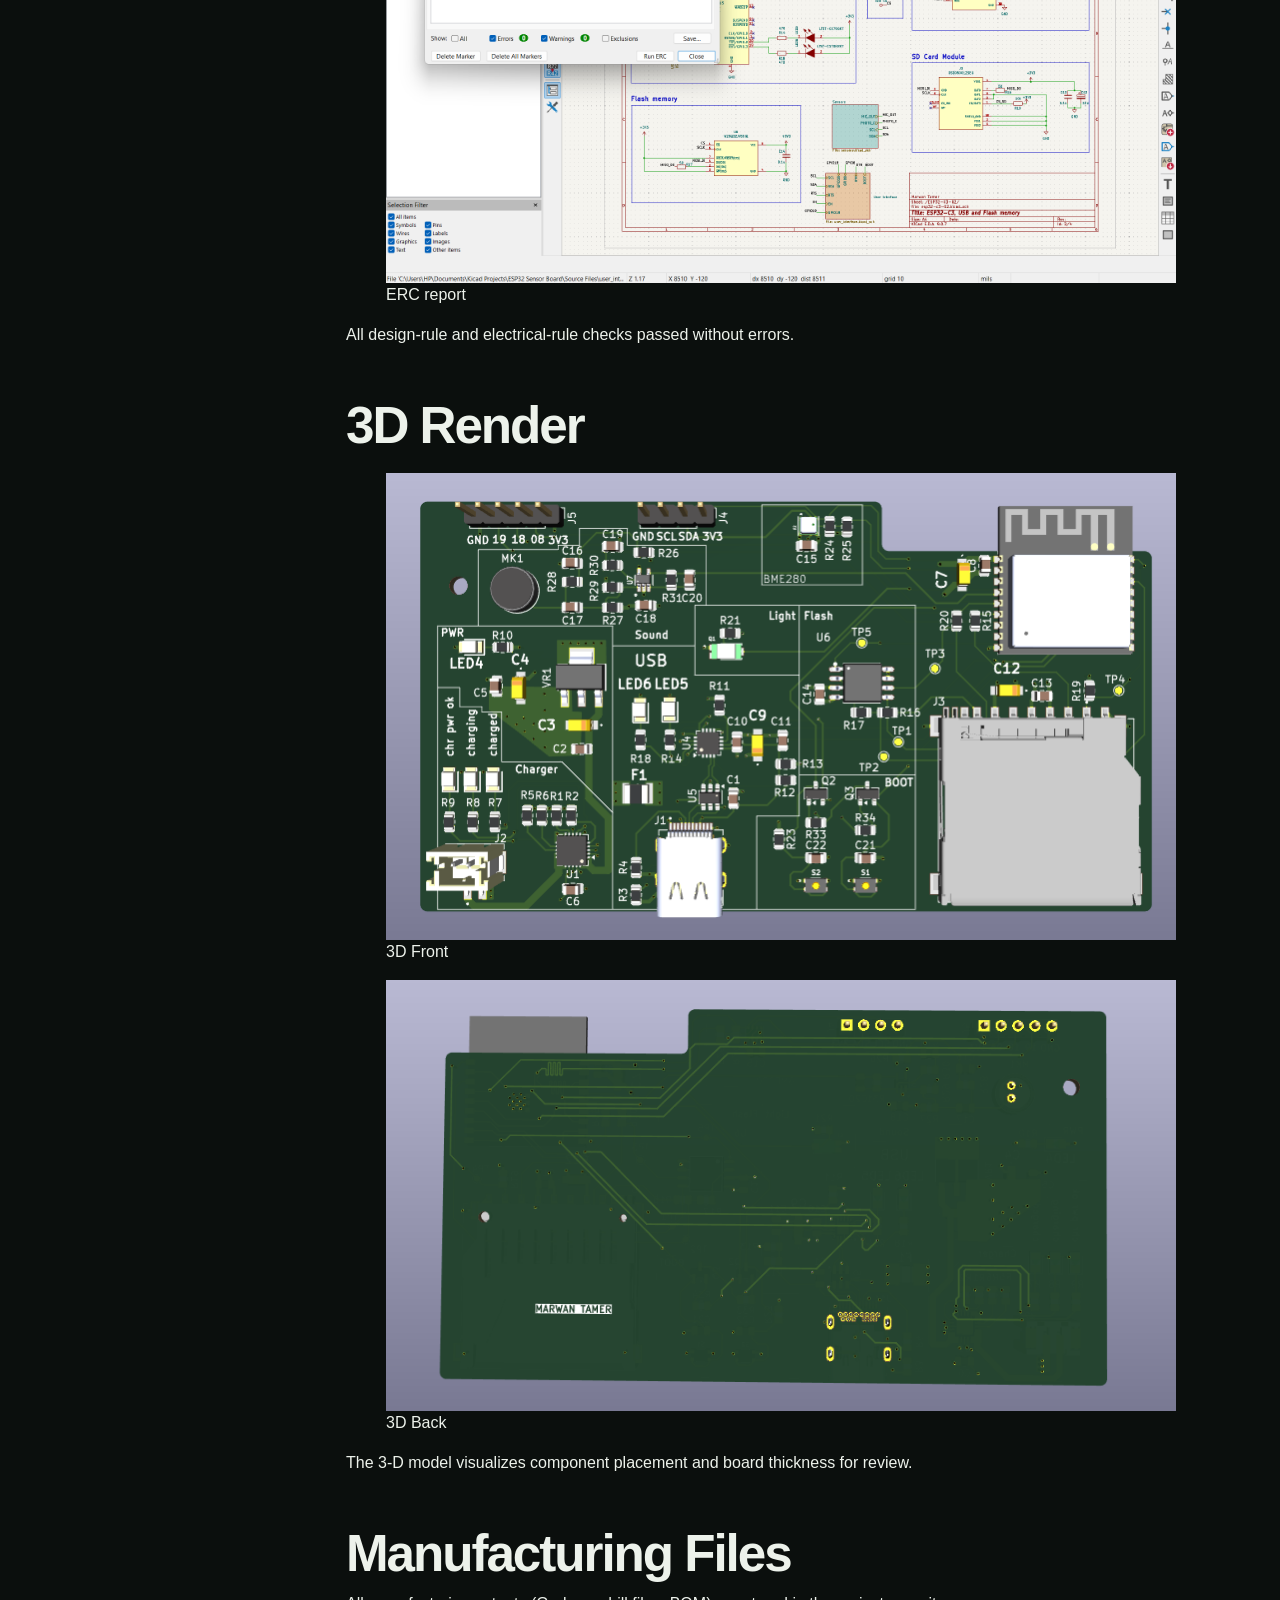
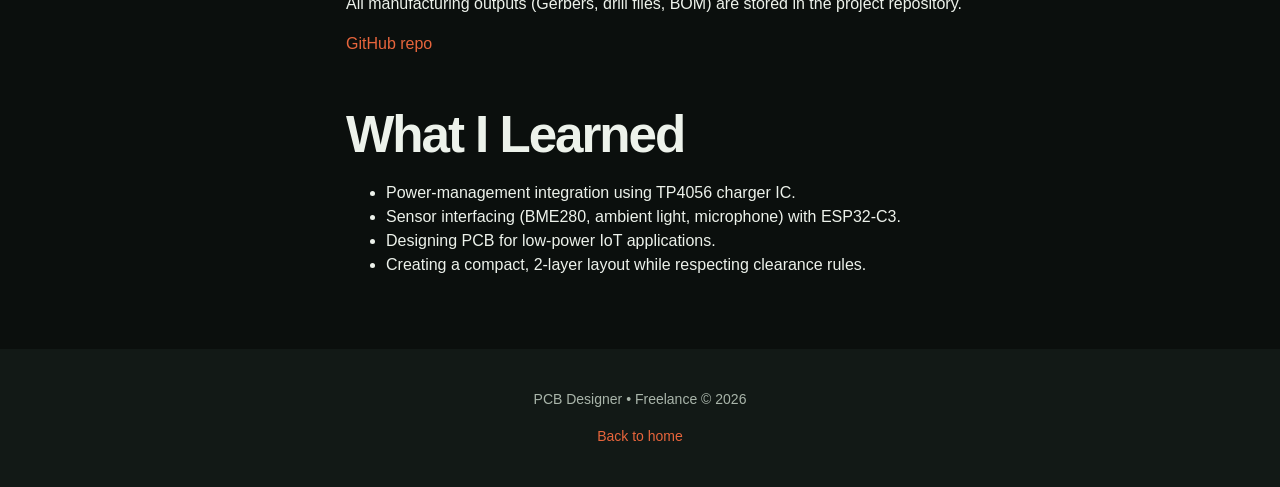
==== commit 7fec0264: "Add files via upload" ====
--- a/project/esp32-sensor.html
+++ b/project/esp32-sensor.html
@@ -79,8 +79,12 @@
       <section id="drc-erc">
         <h2>DRC / ERC</h2>
         <figure>
-          <img class="lightbox-trigger" src="../assets/images/esp32-sensor/drc-erc.png" alt="ESP32 Sensor Board DRC and ERC report"/>
-          <figcaption>DRC/ERC report</figcaption>
+          <img class="lightbox-trigger" src="../assets/images/esp32-sensor/drc-erc.png" alt="ESP32 Sensor Board DRC report"/>
+          <figcaption>DRC report</figcaption>
+        </figure>
+        <figure>
+          <img class="lightbox-trigger" src="../assets/images/esp32-sensor/erc.png" alt="ESP32 Sensor Board ERC report"/>
+          <figcaption>ERC report</figcaption>
         </figure>
         <p>All design‑rule and electrical‑rule checks passed without errors.</p>
       </section>
--- a/css/components.css
+++ b/css/components.css
@@ -57,6 +57,23 @@
   background: var(--bg-primary);
   padding: 0.25rem max(1.25rem, calc((100% - 1200px) / 2));
 }
+.nav-primary.intro-nav {
+  position: fixed;
+  inset: 0 0 auto;
+  z-index: 1000;
+  height: 3rem;
+  background: transparent;
+  border-bottom: 0;
+  box-shadow: none;
+  transition: opacity 0.3s ease, transform 0.3s ease, visibility 0s;
+}
+.nav-primary.intro-nav.nav--hidden {
+  opacity: 0;
+  transform: translateY(-100%);
+  pointer-events: none;
+  visibility: hidden;
+  transition: opacity 0.3s ease, transform 0.3s ease, visibility 0s linear 0.3s;
+}
 .nav-primary ul {
   list-style: none;
   display: flex;
@@ -77,7 +94,7 @@
 .scroll-progress { position: fixed; inset: 0 0 auto; height: 3px; z-index: 2001; background: transparent; }
 .scroll-progress span { display: block; height: 100%; width: 0; background: var(--accent); transform-origin: left; }
 
-.intro-cover { min-height: 100vh; display: flex; flex-direction: column; justify-content: center; padding: clamp(2rem, 6vw, 6rem) max(1.25rem, calc((100% - 1200px) / 2)); background: radial-gradient(circle at 20% 25%, #1d3028 0, transparent 35%), var(--bg-primary); }
+.intro-cover { min-height: 100vh; display: flex; flex-direction: column; justify-content: center; padding: clamp(2rem, 6vw, 6rem) max(1.25rem, calc((100% - 1200px) / 2)); padding-top: calc(clamp(2rem, 6vw, 6rem) + 3rem); background: radial-gradient(circle at 20% 25%, #1d3028 0, transparent 35%), var(--bg-primary); }
 .intro-cover-inner { width: 100%; max-width: 1080px; margin: 0 auto; display: grid; grid-template-columns: minmax(260px, .85fr) minmax(0, 1fr); align-items: center; gap: clamp(2rem, 8vw, 8rem); }
 .intro-photo { position: relative; min-height: 520px; overflow: hidden; background: radial-gradient(circle at 60% 30%, #374039 0, #161b18 35%, #080a09 75%); box-shadow: 18px 18px 0 var(--accent); transform: rotate(-2deg); }
 .intro-photo::after { content: ""; position: absolute; inset: 0; background: linear-gradient(180deg, transparent 45%, rgba(11, 15, 13, .82)); pointer-events: none; }
@@ -117,15 +134,18 @@
 @media (max-width: 900px) { .service-grid { grid-template-columns: repeat(2, 1fr); }.service-item, .service-item:nth-child(n + 4) { grid-column: span 1; }.about-layout { gap: 2rem; } }
 @media (max-width: 650px) { .nav-primary { align-items: flex-start; }.nav-primary ul { gap: 0.8rem; overflow-x: auto; scrollbar-width: none; padding-bottom: 0.2rem; }.nav-primary ul::-webkit-scrollbar { display: none; }.brand span:last-child { display: none; }.hero { display: block; padding-top: 5rem; }.hero-console { margin: 3rem 0 1rem; transform: rotate(1deg); }.hero-meta { margin-top: 3rem; }.project-grid, .process-list, .contact-layout { grid-template-columns: 1fr; }.process-list li { padding-right: 0; }.contact-links { margin-top: 2rem; }.contact-form { margin-top: 1rem; box-shadow: 8px 8px 0 var(--accent); } }
 @media (max-width: 650px) { .skills-header, .about-layout { display: block; }.skills-marker { display: none; }.skill-row { grid-template-columns: 2rem 1fr; gap: .6rem; }.skill-row p { grid-column: 2; }.about-copy { padding-top: 0; }.about-facts { grid-template-columns: 1fr; } }
-@media (max-width: 650px) { .intro-cover { min-height: 100svh; padding-top: 4rem; padding-bottom: 2rem; }.intro-cover-inner { display: flex; flex-direction: column-reverse; align-items: stretch; gap: 3rem; }.intro-photo { min-height: 45vh; max-height: 480px; }.intro-photo img { min-height: 45vh; }.intro-copy h1 { font-size: clamp(3.5rem, 17vw, 5.5rem); }.intro-footer { margin-top: 4rem; } }
+@media (max-width: 650px) { .intro-cover { min-height: 100svh; padding-top: calc(4rem + 3rem); padding-bottom: 2rem; }.intro-cover-inner { display: flex; flex-direction: column-reverse; align-items: stretch; gap: 3rem; }.intro-photo { min-height: 45vh; max-height: 480px; }.intro-photo img { min-height: 45vh; }.intro-copy h1 { font-size: clamp(3.5rem, 17vw, 5.5rem); }.intro-footer { margin-top: 4rem; } }
 
 /* Footer */
 .about-copy { font-size: clamp(1.25rem, 2vw, 1.65rem); line-height: 1.7; }
-.nav-primary ul > li > a { display: inline-block; padding: .45rem .65rem; border: 1px solid transparent; border-radius: 999px; transition: color .2s ease, background .2s ease, border-color .2s ease, transform .2s ease, box-shadow .2s ease; }
-.nav-primary ul > li > a:hover, .nav-primary ul > li > a:focus-visible { color: var(--accent); background: var(--bg-elevated); border-color: var(--border); transform: translateY(-3px); box-shadow: 0 8px 18px rgba(231, 101, 60, .22); outline: none; text-decoration: none; }
-.contact-links a { position: relative; transition: color .2s ease, border-color .2s ease, transform .25s ease, box-shadow .25s ease; }
+.nav-primary ul > li > a { display: inline-block; padding: .45rem .65rem; transition: color .2s ease; }
+.nav-primary ul > li > a:hover, .nav-primary ul > li > a:focus-visible { color: var(--accent); text-decoration: none; }
+.contact-links a { position: relative; transition: color .2s ease, border-color .2s ease, transform .25s ease, box-shadow .12s ease; }
 .contact-links a + a { margin-top: .45rem; }
 .contact-links a:hover, .contact-links a:focus-visible { transform: translateY(-4px); border-color: var(--accent); box-shadow: 0 8px 18px rgba(231, 101, 60, .2); outline: none; }
+.contact-form .honeypot { display: none; }
+.contact-form-message { margin: 1rem 0 0; padding: 0.75rem 1rem; border-left: 3px solid var(--accent); background: var(--bg-primary); color: var(--accent); }
+.contact-form-message a { color: var(--accent); text-decoration: underline; }
 .nav-contact > a { transition: color .2s ease, background .2s ease, border-color .2s ease, transform .2s ease, box-shadow .2s ease; }
 .nav-contact > a:hover, .nav-contact > a:focus-visible { transform: translateY(-3px); box-shadow: 0 8px 18px rgba(231, 101, 60, .28); }
 .contact-menu a:hover, .contact-menu a:focus-visible { transform: translate(4px, -2px); }
@@ -159,7 +179,7 @@
 .pre-animation {
   opacity: 0;
   transform: translateY(36px) scale(.985);
-  transition: opacity 0.8s ease, transform 0.8s cubic-bezier(.16, 1, .3, 1);
+  transition: opacity 0.65s ease, transform 0.65s cubic-bezier(.16, 1, .3, 1);
   will-change: opacity, transform;
 }
 .pre-animation:not(.in-view) {
@@ -195,3 +215,17 @@
   font-weight: bold;
 }
 
+@media (max-width: 600px) {
+  .service-grid {
+    grid-template-columns: 1fr;
+    gap: 1rem;
+  }
+  .service-item,
+  .service-item:nth-child(n + 4) {
+    grid-column: 1 / -1;
+    padding: 1.35rem;
+  }
+  .service-item .card-link {
+    white-space: nowrap;
+  }
+}
